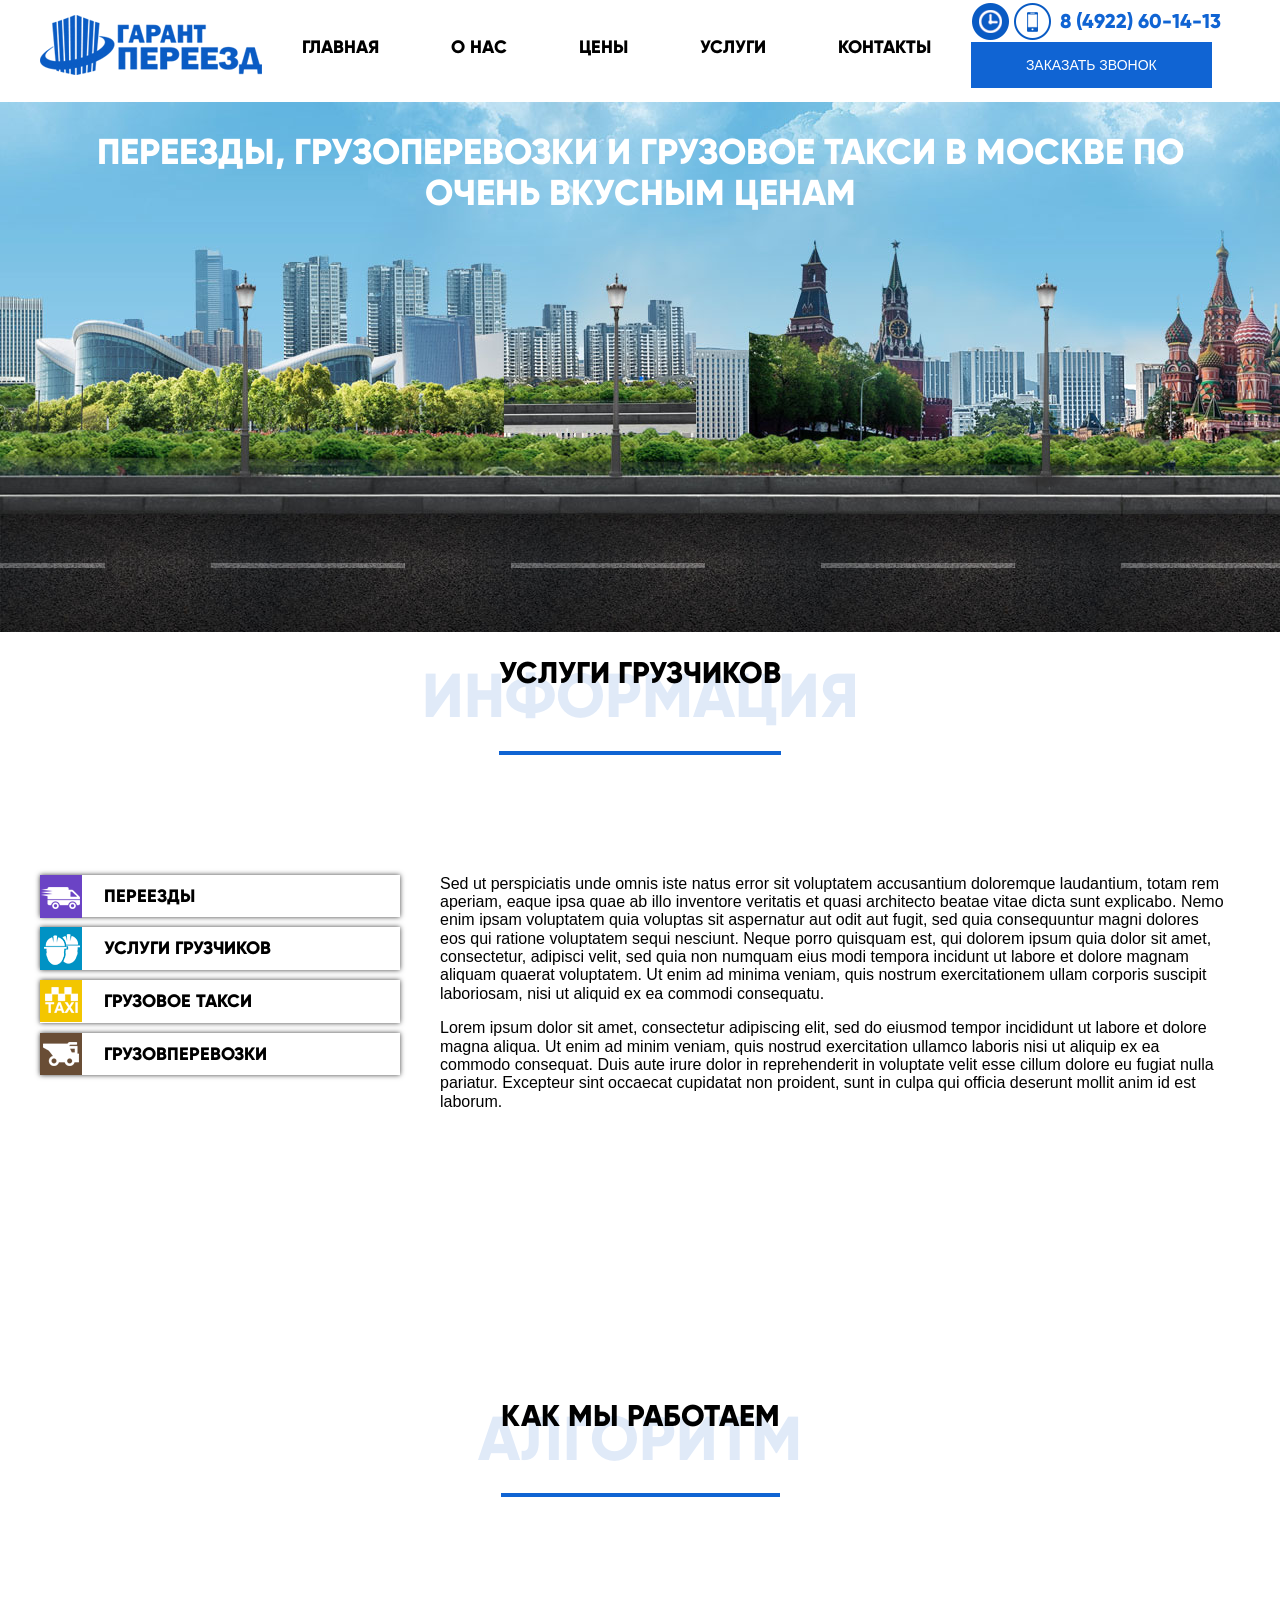
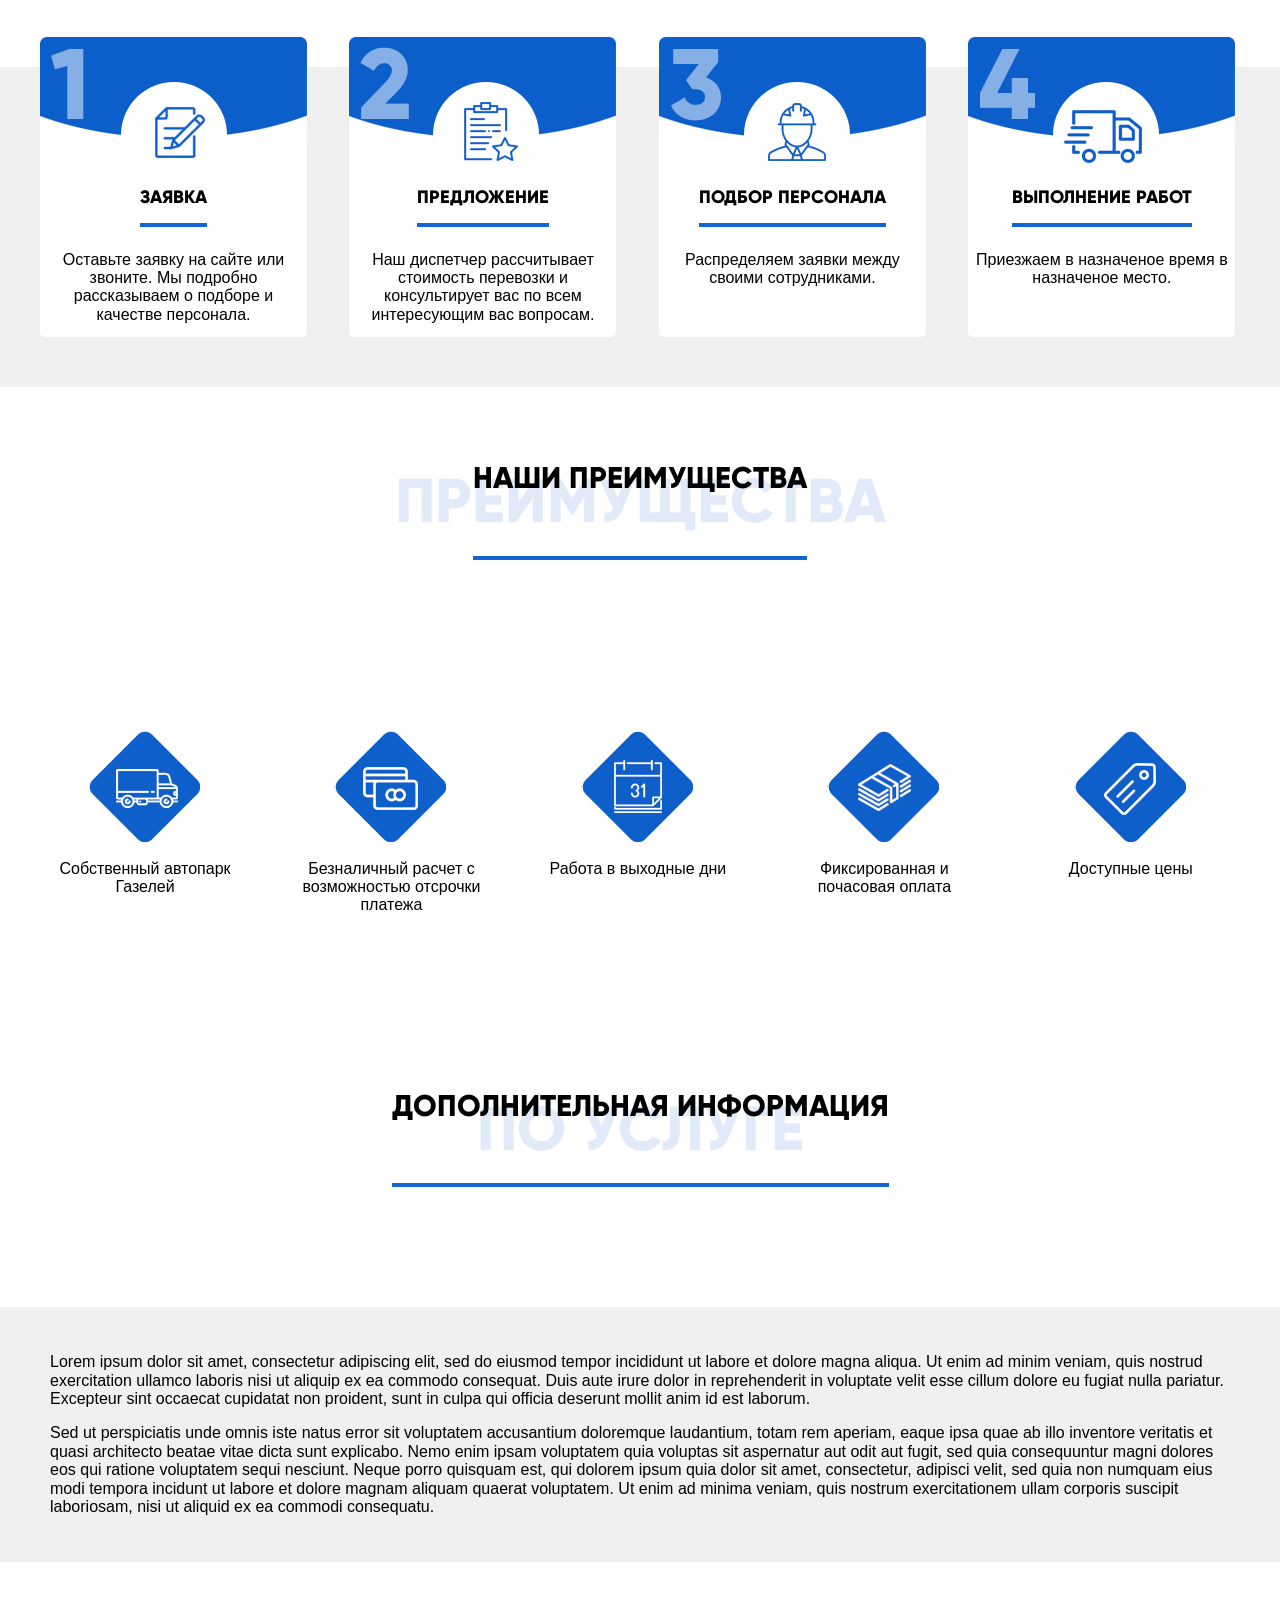
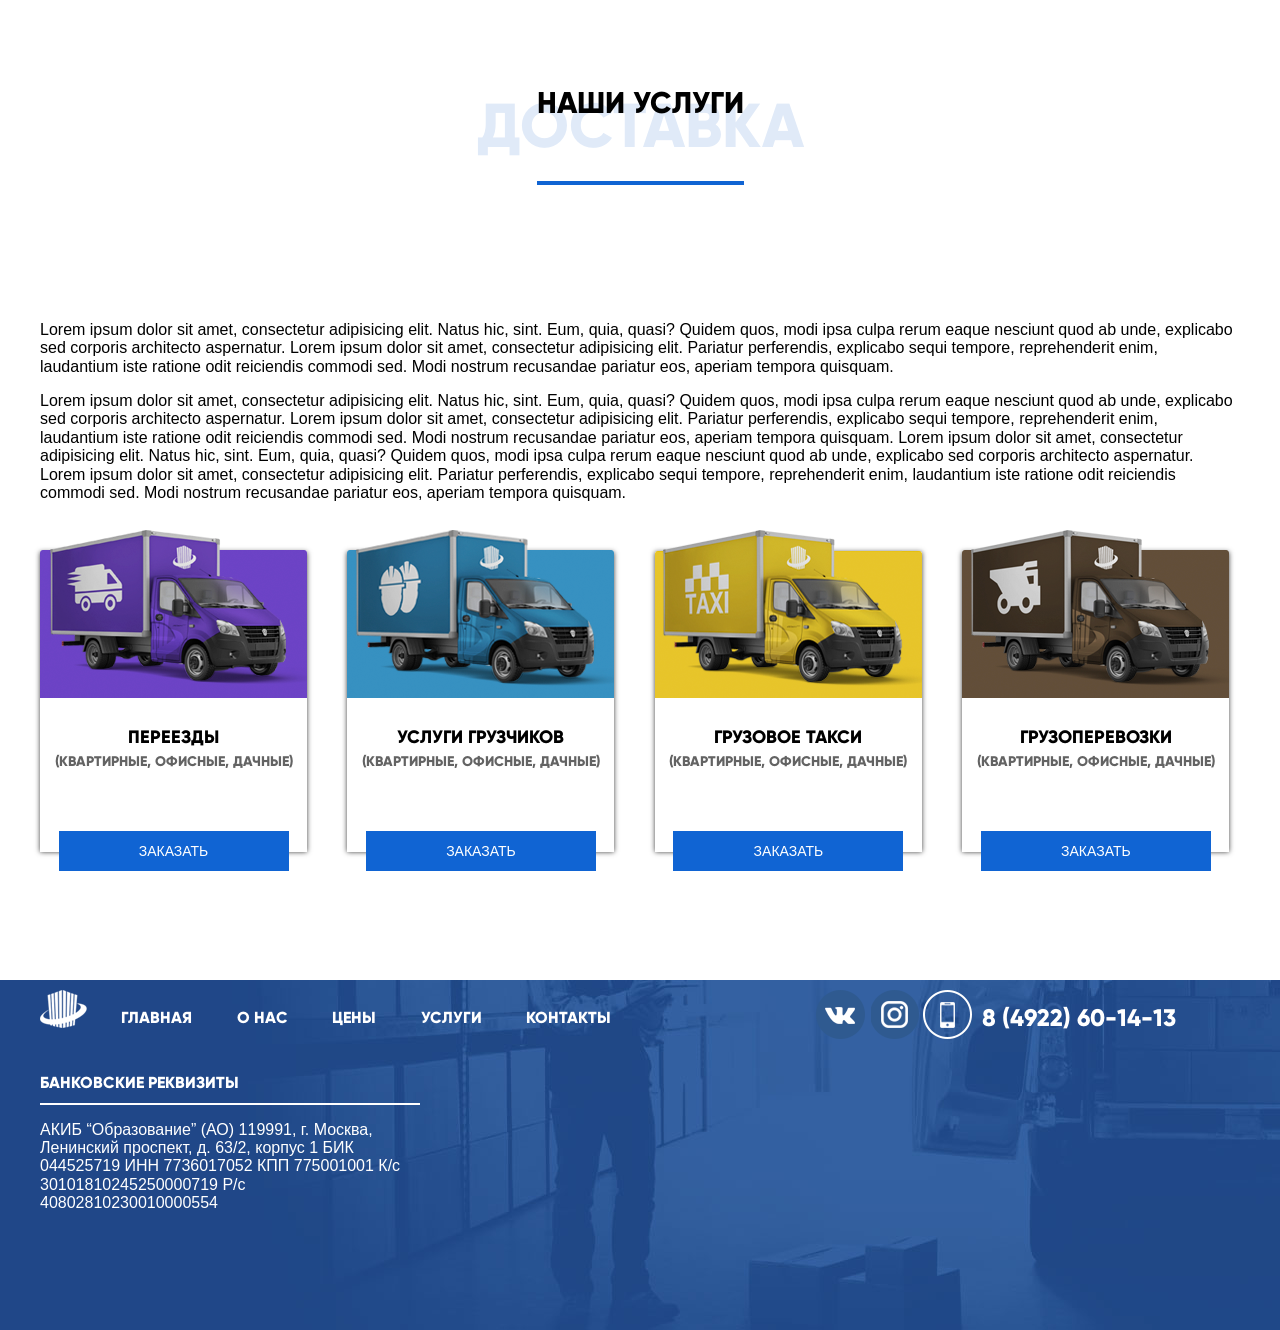
==== services.html @ 40ffd6b7 "All pages done + trucks.js" ====
<!DOCTYPE html>
<html lang="ru">
<head>
  <meta charset="utf-8">
  <title>First Page</title>
  <link rel="stylesheet" href="css/main.css">
  <script src="js/tabs.js"></script>
</head>
<body>
  <div class="wrapper">
    <div class="header">
      <div class="header-logo">
        <a class="header-logo__img" href="#"></a>
      </div>
      <div class="header-menu">
        <nav>
          <ul>
            <li><a href="#">Главная</a></li>
            <li><a href="#">О нас</a></li>
            <li><a href="#">Цены</a></li>
            <li><a href="#">Услуги</a></li>
            <li><a href="#">Контакты</a></li>
          </ul>
        </nav>
      </div>
      <div class="header-contacts">
        <div class="header-contacts__tel">
          <a class="header-contacts__icon-time" href="#"></a>
          <a class="header-contacts__icon-tel" href="#"></a>
          <a class="header-contacts__tel-number" href="#">8 (4922) 60-14-13</a>
        </div>
        <div class="header-contacts__btn">
          <a class="header-contacts__btn-link" href="#">Заказать звонок</a>
        </div>
      </div>
    </div>
  </div>
  <div class="bg-slider wrappper">
    <div class="slider-content">
      <h1>Переезды, грузоперевозки и грузовое такси в Москве по очень вкусным ценам</h1>
    </div>
  </div>
  <div class="main-headers">
    <h2>Услуги грузчиков</h2>
    <span class="sub-header">Информация</span>
  </div>
  <div class="wrapper">
    <div class="loader">
      <div class="tabs">
        <div class="tab">
          <button class="tablinks relocation" onclick="openService(event, 'Relocation')">Переезды</button>
          <button class="tablinks loaders" onclick="openService(event, 'Loaders')">Услуги грузчиков</button>
          <button class="tablinks taxi" onclick="openService(event, 'Taxi')">Грузовое такси</button>
          <button class="tablinks cargo" onclick="openService(event, 'Cargo')">Грузовперевозки</button>
        </div>
        <div id="Relocation" class="tabcontent">
          <p>
            Sed ut perspiciatis unde omnis iste natus error sit voluptatem accusantium doloremque laudantium, totam rem aperiam, eaque ipsa quae ab illo inventore veritatis et quasi architecto beatae vitae dicta sunt explicabo. Nemo enim ipsam voluptatem quia voluptas sit aspernatur aut odit aut fugit, sed quia consequuntur magni dolores eos qui ratione voluptatem sequi nesciunt. Neque porro quisquam est, qui dolorem ipsum quia dolor sit amet, consectetur, adipisci velit, sed quia non numquam eius modi tempora incidunt ut labore et dolore magnam aliquam quaerat voluptatem. Ut enim ad minima veniam, quis nostrum exercitationem ullam corporis suscipit laboriosam, nisi ut aliquid ex ea commodi consequatu.
          </p>
          <p>
            Lorem ipsum dolor sit amet, consectetur adipiscing elit, sed do eiusmod tempor incididunt ut labore et dolore magna aliqua. Ut enim ad minim veniam, quis nostrud exercitation ullamco laboris nisi ut aliquip ex ea commodo consequat. Duis aute irure dolor in reprehenderit in voluptate velit esse cillum dolore eu fugiat nulla pariatur. Excepteur sint occaecat cupidatat non proident, sunt in culpa qui officia deserunt mollit anim id est laborum.
          </p>
        </div>
        <div id="Loaders" class="tabcontent">
          <p>
            Sed ut perspiciatis unde omnis iste natus error sit voluptatem accusantium doloremque laudantium, totam rem aperiam, eaque ipsa quae ab illo inventore veritatis et quasi architecto beatae vitae dicta sunt explicabo. Nemo enim ipsam voluptatem quia voluptas sit aspernatur aut odit aut fugit, sed quia consequuntur magni dolores eos qui ratione voluptatem sequi nesciunt. Neque porro quisquam est, qui dolorem ipsum quia dolor sit amet, consectetur, adipisci velit, sed quia non numquam eius modi tempora incidunt ut labore et dolore magnam aliquam quaerat voluptatem. Ut enim ad minima veniam, quis nostrum exercitationem ullam corporis suscipit laboriosam, nisi ut aliquid ex ea commodi consequatu.
          </p>
          <p>
            Lorem ipsum dolor sit amet, consectetur adipiscing elit, sed do eiusmod tempor incididunt ut labore et dolore magna aliqua. Ut enim ad minim veniam, quis nostrud exercitation ullamco laboris nisi ut aliquip ex ea commodo consequat. Duis aute irure dolor 
          </p>
        </div>
        <div id="Taxi" class="tabcontent">
          <p>
            Sed ut perspiciatis unde omnis iste natus error sit voluptatem accusantium doloremque laudantium, totam rem aperiam, eaque ipsa quae ab illo inventore veritatis et quasi architecto beatae vitae dicta sunt explicabo. Nemo enim ipsam voluptatem quia voluptas sit aspernatur aut odit aut fugit, sed quia consequuntur magni dolores eos qui ratione voluptatem sequi nesciunt. Neque porro quisquam est, qui dolorem ipsum quia dolor sit amet, consectetur, adipisci velit, sed quia non numquam eius modi tempora incidunt ut labore et dolore magnam aliquam quaerat voluptatem. Ut enim ad minima veniam, quis nostrum exercitationem ullam corporis suscipit laboriosam, nisi ut aliquid ex ea commodi consequatu.
          </p>
        </div>
        <div id="Cargo" class="tabcontent">
          <p>
            Sed ut perspiciatis unde omnis iste natus error sit voluptatem accusantium doloremque laudantium, totam rem aperiam, eaque ipsa quae ab illo inventore veritatis et quasi architecto beatae vitae dicta sunt explicabo. Nemo enim ipsam voluptatem quia voluptas sit aspernatur aut odit aut fugit, sed quia consequuntur magni dolores eos qui ratione voluptatem sequi nesciunt. Neque porro quisquam est, qui dolorem ipsum quia dolor sit amet, consectetur, adipisci velit, sed quia non numquam eius modi tempora incidunt ut labore et dolore magnam aliquam quaerat voluptatem. Ut enim ad minima veniam, quis nostrum exercitationem ullam corporis suscipit laboriosam, nisi ut aliquid ex ea commodi consequatu.
          </p>
        </div>
      </div>
    </div>
  </div>

  <div class="main-headers">
    <h2>Как мы работаем</h2>
    <span class="sub-header">Алгоритм</span>
  </div>
  <div class="bg-algorithm wrapper">
    <div class="algorithm-list">
      <div class="algorithm-item">
        <span class="algorithm-item__number">1</span>
        <div class="algorith-item__icon zayavka"></div>
        <div class="algorith-item__text">
          <h4>Заявка</h4>
          <span>
            Оставьте заявку на сайте или звоните. Мы подробно рассказываем о подборе и качестве персонала.
          </span>
        </div>
      </div>
      <div class="algorithm-item">
        <span class="algorithm-item__number">2</span>
        <div class="algorith-item__icon predlogeniye"></div>
        <div class="algorith-item__text">
          <h4>Предложение</h4>
          <span>
            Наш диспетчер рассчитывает стоимость перевозки и консультирует вас по всем  интересующим вас вопросам.
          </span>
        </div>
      </div>
      <div class="algorithm-item">
        <span class="algorithm-item__number">3</span>
        <div class="algorith-item__icon personal"></div>
        <div class="algorith-item__text">
          <h4>Подбор персонала</h4>
          <span>
            Распределяем заявки между своими сотрудниками.
          </span>
        </div>
      </div>
      <div class="algorithm-item">
        <span class="algorithm-item__number">4</span>
        <div class="algorith-item__icon vypolneniye"></div>
        <div class="algorith-item__text">
          <h4>Выполнение работ</h4>
          <span>
            Приезжаем в назначеное время в назначеное место.
          </span>
        </div>
      </div>
    </div>
  </div>
  <div class="main-benefits">
    <div class="main-headers">
      <h2>Наши преимущества</h2>
      <span class="sub-header">Преимущества</span>
    </div>
    <div class="main-benefits__list">
      <div class="main-benefits__item">
        <div class="main-benefits__icon car"></div>
        <div class="main-benefits__text">
          Собственный автопарк Газелей
        </div>
      </div>
      <div class="main-benefits__item">
        <div class="main-benefits__icon pay"></div>
        <div class="main-benefits__text">
          Безналичный расчет с возможностью отсрочки платежа
        </div>
      </div>
      <div class="main-benefits__item">
        <div class="main-benefits__icon weekend"></div>
        <div class="main-benefits__text">
          Работа в выходные дни
        </div>
      </div>
      <div class="main-benefits__item">
        <div class="main-benefits__icon perhour"></div>
        <div class="main-benefits__text">
          Фиксированная и почасовая оплата
        </div>
      </div>
      <div class="main-benefits__item">
        <div class="main-benefits__icon prices"></div>
        <div class="main-benefits__text">
          Доступные цены
        </div>
      </div>
    </div>
  </div>
  <div class="main-headers">
        <h2>Дополнительная информация</h2>
        <span class="sub-header">По услуге</span>
      </div>
  <div class="bg-additional wrapper">
    <div class="additional">
      <div class="additional-content">
        <p>
          Lorem ipsum dolor sit amet, consectetur adipiscing elit, sed do eiusmod tempor incididunt ut labore et dolore magna aliqua. Ut enim ad minim veniam, quis nostrud exercitation ullamco laboris nisi ut aliquip ex ea commodo consequat. Duis aute irure dolor in reprehenderit in voluptate velit esse cillum dolore eu fugiat nulla pariatur. Excepteur sint occaecat cupidatat non proident, sunt in culpa qui officia deserunt mollit anim id est laborum.
        </p>
        <p>
          Sed ut perspiciatis unde omnis iste natus error sit voluptatem accusantium doloremque laudantium, totam rem aperiam, eaque ipsa quae ab illo inventore veritatis et quasi architecto beatae vitae dicta sunt explicabo. Nemo enim ipsam voluptatem quia voluptas sit aspernatur aut odit aut fugit, sed quia consequuntur magni dolores eos qui ratione voluptatem sequi nesciunt. Neque porro quisquam est, qui dolorem ipsum quia dolor sit amet, consectetur, adipisci velit, sed quia non numquam eius modi tempora incidunt ut labore et dolore magnam aliquam quaerat voluptatem. Ut enim ad minima veniam, quis nostrum exercitationem ullam corporis suscipit laboriosam, nisi ut aliquid ex ea commodi consequatu.
        </p>
      </div>
    </div>
  </div>
  
  <div class="wrapper">
    <div class="main-services">
      <div class="main-headers">
        <h2>Наши услуги</h2>
        <span class="sub-header">Доставка</span>
      </div>
      <div class="main-text">
        <p>
          Lorem ipsum dolor sit amet, consectetur adipisicing elit. Natus hic, sint. Eum, quia, quasi? Quidem quos, modi ipsa culpa rerum eaque nesciunt quod ab unde, explicabo sed corporis architecto aspernatur. Lorem ipsum dolor sit amet, consectetur adipisicing elit. Pariatur perferendis, explicabo sequi tempore, reprehenderit enim, laudantium iste ratione odit reiciendis commodi sed. Modi nostrum recusandae pariatur eos, aperiam tempora quisquam.
        </p>
        <p>
          Lorem ipsum dolor sit amet, consectetur adipisicing elit. Natus hic, sint. Eum, quia, quasi? Quidem quos, modi ipsa culpa rerum eaque nesciunt quod ab unde, explicabo sed corporis architecto aspernatur. Lorem ipsum dolor sit amet, consectetur adipisicing elit. Pariatur perferendis, explicabo sequi tempore, reprehenderit enim, laudantium iste ratione odit reiciendis commodi sed. Modi nostrum recusandae pariatur eos, aperiam tempora quisquam.
          Lorem ipsum dolor sit amet, consectetur adipisicing elit. Natus hic, sint. Eum, quia, quasi? Quidem quos, modi ipsa culpa rerum eaque nesciunt quod ab unde, explicabo sed corporis architecto aspernatur. Lorem ipsum dolor sit amet, consectetur adipisicing elit. Pariatur perferendis, explicabo sequi tempore, reprehenderit enim, laudantium iste ratione odit reiciendis commodi sed. Modi nostrum recusandae pariatur eos, aperiam tempora quisquam.
        </p>
      </div>
      <div class="main-services__list">
        <div class="main-services__item">
          <div class="main-services__item-img">
            <img width="267" height="168" src="upload/services/gazel_violet.png">  
          </div>
          <div class="main-services__item-headers">
            <h4>Переезды</h4>
            <span class="main-services__item-subheaders">(квартирные, офисные, дачные)</span>
          </div>
          <div class="main-services__item-btn">
            <a class="main-services__item-btn-link" href="#">Заказать</a>
          </div>
        </div>
        <div class="main-services__item">
          <div class="main-services__item-img">
            <img width="267" height="168" src="upload/services/gazel_blue.png">  
          </div>
          <div class="main-services__item-headers">
            <h4>Услуги грузчиков</h4>
            <span class="main-services__item-subheaders">(квартирные, офисные, дачные)</span>
          </div>
          <div class="main-services__item-btn">
            <a class="main-services__item-btn-link" href="#">Заказать</a>
          </div>
        </div>
        <div class="main-services__item">
          <div class="main-services__item-img">
            <img width="267" height="168" src="upload/services/gazel_yellow.png">  
          </div>
          <div class="main-services__item-headers">
            <h4>Грузовое такси</h4>
            <span class="main-services__item-subheaders">(квартирные, офисные, дачные)</span>
          </div>
          <div class="main-services__item-btn">
            <a class="main-services__item-btn-link" href="#">Заказать</a>
          </div>
        </div>
        <div class="main-services__item">
          <div class="main-services__item-img">
            <img width="267" height="168" src="upload/services/gazel_brown.png">  
          </div>
          <div class="main-services__item-headers">
            <h4>Грузоперевозки</h4>
            <span class="main-services__item-subheaders">(квартирные, офисные, дачные)</span>
          </div>
          <div class="main-services__item-btn">
            <a class="main-services__item-btn-link" href="#">Заказать</a>
          </div>
        </div>
      </div>
    </div>
  </div>
  <div class="bg-footer wrapper">
    <div class="footer-content">
      <div class="footer-content__top">
        <div class="footer-logo">
          <a class="footer-logo__img" href="#"></a>
        </div>
        <div class="footer-menu">
          <ul>
            <li><a href="#">Главная</a></li>
            <li><a href="#">О нас</a></li>
            <li><a href="#">Цены</a></li>
            <li><a href="#">Услуги</a></li>
            <li><a href="#">Контакты</a></li>
          </ul>
        </div>
        <div class="footer-top__contacts">
          <div class="footer-icons">
            <a class="footer-icon vk" href="#"></a>
            <a class="footer-icon instagram" href="#"></a>
          </div>
          <div class="footer-tel">
            <a href="#">8 (4922) 60-14-13</a>
          </div>
        </div>
      </div>
      <div class="footer-content__bottom">
        <div class="footer-text">
          <h3>Банковские реквизиты</h3>
          <p>
            АКИБ “Образование” (АО) 
            119991, г. Москва, Ленинский проспект, д. 63/2, корпус 1 
            БИК 044525719 
            ИНН 7736017052 
            КПП 775001001 
            К/с 30101810245250000719 
            Р/с 40802810230010000554
          </p>
        </div>
        <div class="footer-widget">
          <script type="text/javascript" src="http://vk.com/js/api/openapi.js?142"></script>
          <!-- VK Widget -->
          <div id="vk_groups"></div>
          <script type="text/javascript">
            VK.Widgets.Group("vk_groups", {mode: 3, no_cover: 1}, 64517307);
          </script>
        </div>
      </div>
    </div>
  </div>
</body>
</html>
---- css/main.css ----
/*! normalize.css v4.2.0 | MIT License | github.com/necolas/normalize.css */
/*=======================================================*/
/* Normalize.css & REDY.IO styleguide START */
/*=======================================================*/
/**
 * 1. Change the default font family in all browsers (opinionated).
 * 2. Correct the line height in all browsers.
 * 3. Prevent adjustments of font size after orientation changes in IE and iOS.
 */
html {
  font-family: sans-serif;
  /* 1 */
  line-height: 1.15;
  /* 2 */
  -ms-text-size-adjust: 100%;
  /* 3 */
  -webkit-text-size-adjust: 100%;
  /* 3 */ }

/**
 * Remove the margin in all browsers (opinionated).
 */
body {
  margin: 0;
  box-sizing: border-box; }

/* HTML5 display definitions
   ========================================================================== */
/**
 * Add the correct display in IE 9-.
 * 1. Add the correct display in Edge, IE, and Firefox.
 * 2. Add the correct display in IE.
 */
article,
aside,
details,
figcaption,
figure,
footer,
header,
main,
menu,
nav,
section,
summary {
  /* 1 */
  display: block; }

/**
 * Add the correct display in IE 9-.
 */
audio,
canvas,
progress,
video {
  display: inline-block; }

/**
 * Add the correct display in iOS 4-7.
 */
audio:not([controls]) {
  display: none;
  height: 0; }

/**
 * Add the correct vertical alignment in Chrome, Firefox, and Opera.
 */
progress {
  vertical-align: baseline; }

/**
 * Add the correct display in IE 10-.
 * 1. Add the correct display in IE.
 */
template,
[hidden] {
  display: none; }

/* Links
   ========================================================================== */
/**
 * 1. Remove the gray background on active links in IE 10.
 * 2. Remove gaps in links underline in iOS 8+ and Safari 8+.
 */
a {
  background-color: transparent;
  /* 1 */
  -webkit-text-decoration-skip: objects;
  /* 2 */ }

/**
 * Remove the outline on focused links when they are also active or hovered
 * in all browsers (opinionated).
 */
a:active,
a:hover {
  outline-width: 0; }

/* Text-level semantics
   ========================================================================== */
/**
 * 1. Remove the bottom border in Firefox 39-.
 * 2. Add the correct text decoration in Chrome, Edge, IE, Opera, and Safari.
 */
abbr[title] {
  border-bottom: none;
  /* 1 */
  text-decoration: underline;
  /* 2 */
  text-decoration: underline dotted;
  /* 2 */ }

/**
 * Prevent the duplicate application of `bolder` by the next rule in Safari 6.
 */
b,
strong {
  font-weight: inherit; }

/**
 * Add the correct font weight in Chrome, Edge, and Safari.
 */
b,
strong {
  font-weight: bolder; }

/**
 * Add the correct font style in Android 4.3-.
 */
dfn {
  font-style: italic; }

/**
 * Correct the font size and margin on `h1` elements within `section` and
 * `article` contexts in Chrome, Firefox, and Safari.
 */
h1 {
  font-size: 2em;
  margin: 0.67em 0; }

/**
 * Add the correct background and color in IE 9-.
 */
mark {
  background-color: #ff0;
  color: #000; }

/**
 * Add the correct font size in all browsers.
 */
small {
  font-size: 80%; }

/**
 * Prevent `sub` and `sup` elements from affecting the line height in
 * all browsers.
 */
sub,
sup {
  font-size: 75%;
  line-height: 0;
  position: relative;
  vertical-align: baseline; }

sub {
  bottom: -0.25em; }

sup {
  top: -0.5em; }

/* Embedded content
   ========================================================================== */
/**
 * Remove the border on images inside links in IE 10-.
 */
img {
  border-style: none; }

/**
 * Hide the overflow in IE.
 */
svg:not(:root) {
  overflow: hidden; }

/* Grouping content
   ========================================================================== */
/**
 * 1. Correct the inheritance and scaling of font size in all browsers.
 * 2. Correct the odd `em` font sizing in all browsers.
 */
code,
kbd,
pre,
samp {
  font-family: monospace, monospace;
  /* 1 */
  font-size: 1em;
  /* 2 */ }

/**
 * Add the correct margin in IE 8.
 */
figure {
  margin: 1em 40px; }

/**
 * 1. Add the correct box sizing in Firefox.
 * 2. Show the overflow in Edge and IE.
 */
hr {
  box-sizing: content-box;
  /* 1 */
  height: 0;
  /* 1 */
  overflow: visible;
  /* 2 */ }

/* Forms
   ========================================================================== */
/**
 * 1. Change font properties to `inherit` in all browsers (opinionated).
 * 2. Remove the margin in Firefox and Safari.
 */
button,
input,
optgroup,
select,
textarea {
  font: inherit;
  /* 1 */
  margin: 0;
  /* 2 */ }

/**
 * Restore the font weight unset by the previous rule.
 */
optgroup {
  font-weight: bold; }

/**
 * Show the overflow in IE.
 * 1. Show the overflow in Edge.
 */
button,
input {
  /* 1 */
  overflow: visible; }

/**
 * Remove the inheritance of text transform in Edge, Firefox, and IE.
 * 1. Remove the inheritance of text transform in Firefox.
 */
button,
select {
  /* 1 */
  text-transform: none; }

/**
 * 1. Prevent a WebKit bug where (2) destroys native `audio` and `video`
 *    controls in Android 4.
 * 2. Correct the inability to style clickable types in iOS and Safari.
 */
button,
html [type="button"],
[type="reset"],
[type="submit"] {
  -webkit-appearance: button;
  /* 2 */ }

/**
 * Remove the inner border and padding in Firefox.
 */
button::-moz-focus-inner,
[type="button"]::-moz-focus-inner,
[type="reset"]::-moz-focus-inner,
[type="submit"]::-moz-focus-inner {
  border-style: none;
  padding: 0; }

/**
 * Restore the focus styles unset by the previous rule.
 */
button:-moz-focusring,
[type="button"]:-moz-focusring,
[type="reset"]:-moz-focusring,
[type="submit"]:-moz-focusring {
  outline: 1px dotted ButtonText; }

/**
 * Change the border, margin, and padding in all browsers (opinionated).
 */
fieldset {
  border: 1px solid #c0c0c0;
  margin: 0 2px;
  padding: 0.35em 0.625em 0.75em; }

/**
 * 1. Correct the text wrapping in Edge and IE.
 * 2. Correct the color inheritance from `fieldset` elements in IE.
 * 3. Remove the padding so developers are not caught out when they zero out
 *    `fieldset` elements in all browsers.
 */
legend {
  box-sizing: border-box;
  /* 1 */
  color: inherit;
  /* 2 */
  display: table;
  /* 1 */
  max-width: 100%;
  /* 1 */
  padding: 0;
  /* 3 */
  white-space: normal;
  /* 1 */ }

/**
 * Remove the default vertical scrollbar in IE.
 */
textarea {
  overflow: auto; }

/**
 * 1. Add the correct box sizing in IE 10-.
 * 2. Remove the padding in IE 10-.
 */
[type="checkbox"],
[type="radio"] {
  box-sizing: border-box;
  /* 1 */
  padding: 0;
  /* 2 */ }

/**
 * Correct the cursor style of increment and decrement buttons in Chrome.
 */
[type="number"]::-webkit-inner-spin-button,
[type="number"]::-webkit-outer-spin-button {
  height: auto; }

/**
 * 1. Correct the odd appearance in Chrome and Safari.
 * 2. Correct the outline style in Safari.
 */
[type="search"] {
  -webkit-appearance: textfield;
  /* 1 */
  outline-offset: -2px;
  /* 2 */ }

/**
 * Remove the inner padding and cancel buttons in Chrome and Safari on OS X.
 */
[type="search"]::-webkit-search-cancel-button,
[type="search"]::-webkit-search-decoration {
  -webkit-appearance: none; }

/**
 * Correct the text style of placeholders in Chrome, Edge, and Safari.
 */
::-webkit-input-placeholder {
  color: inherit;
  opacity: 0.54; }

/**
 * 1. Correct the inability to style clickable types in iOS and Safari.
 * 2. Change font properties to `inherit` in Safari.
 */
::-webkit-file-upload-button {
  -webkit-appearance: button;
  /* 1 */
  font: inherit;
  /* 2 */ }

/*=======================================================*/
/* Normalize.css & REDY.IO styleguide END */
/*=======================================================*/
body {
  font-family: 'HelveticaNeueRomans', sans-serif;
  font-size: 16px; }

h1 {
  font-family: 'GilroyExtraBold', sans-serif;
  font-size: 36px; }

h2 {
  font-family: 'GilroyExtraBold', sans-serif;
  font-size: 30px; }

h3 {
  font-family: 'GilroyExtraBold', sans-serif;
  font-size: 24px; }

.main-headers span {
  font-family: 'GilroyExtraBold', sans-serif;
  font-size: 62px;
  color: #e0eaf8;
  text-transform: uppercase; }

.header-menu nav ul li a, .main-services__item .main-services__item-headers h4, .algorithm-list .algorithm-item .algorith-item__text h4, .tablinks {
  font-family: 'GilroyExtraBold', sans-serif;
  font-size: 18px;
  text-transform: uppercase;
  color: 212121; }

.header-contacts__tel-number {
  font-family: 'GilroyExtraBold', sans-serif;
  font-size: 20px;
  color: #1064d3; }

.header-contacts__btn-link, .main-services__item .main-services__item-btn a, .about-gallery__btn .about-gallery__btn-link {
  font-family: 'HelveticaNeueRomans', sans-serif;
  font-size: 14px;
  text-transform: uppercase;
  color: #fff; }

.main-services__item .main-services__item-headers span {
  font-family: 'GilroyExtraBold', sans-serif;
  font-size: 14px;
  text-transform: uppercase;
  color: #636363; }

.algorithm-list .algorithm-item .algorithm-item__number {
  font-family: 'GilroyExtraBold', sans-serif;
  font-size: 100px;
  color: #fefefe; }

.adress-info .adress-info__text {
  font-family: 'HelveticaNeueRomans', sans-serif;
  font-size: 20px;
  color: #fff; }

.adress-info .adress-info__contacts-tel, .footer-top__contacts .footer-tel a {
  font-family: 'GilroyExtraBold', sans-serif;
  font-size: 24px;
  color: #fff; }

.adress-info .adress-info__contacts-time, .footer-text h3 {
  font-family: 'GilroyExtraBold', sans-serif;
  font-size: 16px;
  text-transform: uppercase;
  color: #fff; }

.footer-menu ul li a {
  font-family: 'GilroyExtraBold', sans-serif;
  font-size: 16px;
  text-transform: uppercase;
  color: #fff; }

/*=======================================================*/
/* COMMON STYLE START */
/*=======================================================*/
@font-face {
  font-family: "HelveticaNeueRoman";
  src: url("../fonts/HelveticaNeueCyr-Roman.otf") format("opentype"); }
@font-face {
  font-family: "GilroyExtraBold";
  src: url("../fonts/RadomirTinkov-Gilroy-ExtraBold.otf") format("opentype"); }
* {
  box-sizing: border-box; }

a {
  text-decoration: none;
  color: #000; }

ul {
  padding-left: 0;
  list-style: none;
  margin: 0; }

.clearfix {
  clear: both; }

.wrapper {
  width: 100%; }

/*=======================================================*/
/* COMMON STYLE END */
/*=======================================================*/
/*=======================================================*/
/* HEADER STYLE START */
/*=======================================================*/
.header {
  margin: 0 auto;
  width: 1200px; }

.header-logo {
  width: 222px;
  display: inline-block;
  margin: 15px 0px; }

.header-logo__img {
  background: url("../img/logo.png") no-repeat;
  display: block;
  width: 222px;
  height: 60px; }

.header-menu {
  width: 700px;
  display: inline-block;
  vertical-align: top; }
  .header-menu nav ul {
    display: flex;
    justify-content: space-around;
    line-height: 95px;
    height: 95px; }
    .header-menu nav ul li {
      height: 95px;
      vertical-align: top;
      line-height: 95px; }
      .header-menu nav ul li a {
        display: block;
        height: 70px; }
        .header-menu nav ul li a:hover {
          border-bottom: solid 4px #1064d3; }

.header-contacts {
  width: 250px;
  display: inline-block;
  vertical-align: top; }

.header-contacts__tel {
  height: 46px;
  text-align: right;
  margin-top: 10px;
  position: relative; }
  .header-contacts__tel .header-contacts__icon-time {
    background: url("../img/sprite.png") 0 0 no-repeat;
    width: 40px;
    height: 40px;
    display: block;
    position: absolute;
    top: -8px; }
  .header-contacts__tel .header-contacts__icon-tel {
    background: url("../img/sprite.png") -45px 0px no-repeat;
    width: 40px;
    height: 40px;
    display: block;
    position: absolute;
    top: -8px;
    left: 42px; }

.header-contacts__btn {
  width: 255px;
  height: 46px; }

.header-contacts__btn-link {
  width: 270px;
  padding: 15px 55px;
  background: #1064d3; }
  .header-contacts__btn-link:hover {
    background: #093774; }

/*=======================================================*/
/* HEADER STYLE END */
/*=======================================================*/
/*=======================================================*/
/* SLIDER STYLE START */
/*=======================================================*/
.bg-slider {
  min-height: 530px;
  background: url("../img/bg-slider.jpg") no-repeat; }
  .bg-slider .slider-content {
    margin: 0 auto;
    width: 1200px;
    position: relative; }
    .bg-slider .slider-content h1 {
      color: #fff;
      text-align: center;
      padding-top: 30px;
      margin-top: 0;
      text-transform: uppercase; }
    .bg-slider .slider-content .slider-content__man {
      position: absolute;
      bottom: -418px;
      margin-left: auto;
      margin-right: auto;
      left: 0;
      right: 0;
      width: 692px;
      height: 397px;
      background: url(../img/bg-slider__man.jpg) no-repeat;
      z-index: 15; }

.road-back {
  position: absolute;
  top: 250px;
  overflow: hidden;
  width: 100%;
  min-width: 768px;
  height: 325px;
  background: transparent; }

.road-front {
  position: absolute;
  top: 315px;
  overflow: hidden;
  width: 100%;
  min-width: 768px;
  height: 320px;
  background: transparent; }

.road-back .car {
  position: absolute; }

.road-front .truck {
  position: absolute; }

/*=======================================================*/
/* SLIDER STYLE END */
/*=======================================================*/
/*=======================================================*/
/* MAIN STYLE START */
/*=======================================================*/
.bg-main {
  margin-top: -24px;
  background: url("../img/bg-geometric-gradient.jpg") no-repeat; }

.main-services {
  margin: 0 auto;
  width: 1200px; }

.main-headers {
  text-align: center;
  position: relative; }
  .main-headers h2 {
    text-transform: uppercase;
    margin-bottom: 120px;
    display: inline-block;
    margin-top: 0;
    padding-top: 24px;
    padding-bottom: 60px;
    position: relative;
    z-index: 2;
    border-bottom: 4px solid #1064d3; }
  .main-headers span {
    position: absolute;
    left: 0;
    right: 0;
    top: 5px;
    margin-left: auto;
    margin-right: auto;
    width: 600px;
    padding-top: 24px; }

.main-services__list {
  margin: 50px 0 120px; }

.main-services__item {
  -webkit-box-shadow: 0px 0px 5px 0px rgba(0, 0, 0, 0.75);
  -moz-box-shadow: 0px 0px 5px 0px rgba(0, 0, 0, 0.75);
  box-shadow: 0px 0px 5px 0px rgba(0, 0, 0, 0.75);
  width: 267px;
  display: inline-block;
  margin-right: 36px;
  min-height: 300px;
  background: #fff; }
  .main-services__item:nth-child(4n) {
    margin-right: 0px; }
  .main-services__item .main-services__item-img {
    margin-bottom: 20px; }
    .main-services__item .main-services__item-img img {
      margin-top: -22px; }
  .main-services__item .main-services__item-headers {
    text-align: center; }
    .main-services__item .main-services__item-headers h4 {
      margin-bottom: 5px; }
  .main-services__item .main-services__item-btn {
    width: 230px;
    height: 40px;
    text-align: center;
    margin-left: auto;
    margin-right: auto;
    padding-top: 60px; }
    .main-services__item .main-services__item-btn a {
      display: block;
      width: 230px;
      height: 40px;
      background: #1064d3;
      line-height: 40px; }
      .main-services__item .main-services__item-btn a:hover {
        background: #093774; }

.main-benefits__list {
  width: 1200px;
  margin: 50px auto 150px; }
  .main-benefits__list .main-benefits__item {
    width: 210px;
    display: inline-block;
    margin-right: 32px;
    text-align: center;
    position: relative;
    padding-top: 100px;
    vertical-align: top; }
    .main-benefits__list .main-benefits__item .main-benefits__icon {
      position: absolute;
      top: 0;
      left: 48px;
      width: 112px;
      height: 112px; }
    .main-benefits__list .main-benefits__item:last-of-type {
      margin-right: 0px; }
    .main-benefits__list .main-benefits__item .main-benefits__text {
      padding-top: 30px; }
    .main-benefits__list .main-benefits__item .car {
      background: url("../img/sprite.png") 0 -40px no-repeat; }
    .main-benefits__list .main-benefits__item .pay {
      background: url("../img/sprite.png") -112px -40px no-repeat; }
    .main-benefits__list .main-benefits__item .weekend {
      background: url("../img/sprite.png") -224px -40px no-repeat; }
    .main-benefits__list .main-benefits__item .perhour {
      background: url("../img/sprite.png") -336px -40px no-repeat; }
    .main-benefits__list .main-benefits__item .prices {
      background: url("../img/sprite.png") -448px -40px no-repeat; }

.bg-algorithm {
  background: #f0f0f0; }

.algorithm-list {
  width: 1200px;
  margin: 50px auto;
  padding-bottom: 50px; }
  .algorithm-list .algorithm-item {
    width: 267px;
    min-height: 300px;
    display: inline-block;
    vertical-align: top;
    margin-right: 38px;
    position: relative;
    background: url("../img/bg-algorithm-item.png") no-repeat;
    background-color: #fff;
    border-radius: 5px;
    margin-top: -30px; }
    .algorithm-list .algorithm-item:last-of-type {
      margin-right: 0; }
    .algorithm-list .algorithm-item .algorithm-item__number {
      position: absolute;
      top: -10px;
      left: 10px;
      color: rgba(255, 255, 255, 0.5); }
    .algorithm-list .algorithm-item .algorith-item__icon {
      width: 112px;
      height: 112px;
      display: block;
      top: 44px;
      left: 81px;
      position: absolute; }
    .algorithm-list .algorithm-item .zayavka {
      background: url("../img/sprite.png") -70px -365px no-repeat; }
    .algorithm-list .algorithm-item .predlogeniye {
      background: url("../img/sprite.png") -179px -365px no-repeat; }
    .algorithm-list .algorithm-item .personal {
      background: url("../img/sprite.png") -288px -365px no-repeat; }
    .algorithm-list .algorithm-item .vypolneniye {
      background: url("../img/sprite.png") -398px -365px no-repeat; }
    .algorithm-list .algorithm-item .algorith-item__text {
      text-align: center; }
      .algorithm-list .algorithm-item .algorith-item__text h4 {
        display: inline-block;
        margin-top: 150px;
        padding-bottom: 15px;
        border-bottom: 4px solid #1064d3; }
      .algorithm-list .algorithm-item .algorith-item__text span {
        display: block; }

.bg-adress {
  background: #1064d3; }

.adress-content {
  margin: 0 auto;
  width: 1200px;
  padding-bottom: 30px; }

.adress-info {
  width: 400px;
  margin: 20px;
  display: inline-block;
  vertical-align: top;
  padding-top: 30px; }
  .adress-info .adress-info__text {
    border-top: 1px solid #fff; }
  .adress-info .adress-info__contacts {
    padding-left: 50px; }
  .adress-info .adress-info__contacts-tel {
    display: block;
    margin: 30px 5px;
    position: relative; }
    .adress-info .adress-info__contacts-tel:before {
      content: "";
      position: absolute;
      display: block;
      left: -60px;
      top: -11px;
      width: 50px;
      height: 50px;
      background: url("../img/sprite.png") -3px -242px no-repeat; }
  .adress-info .adress-info__contacts-time {
    margin: 30px 5px;
    position: relative; }
    .adress-info .adress-info__contacts-time:before {
      content: "";
      position: absolute;
      display: block;
      left: -60px;
      top: -11px;
      width: 50px;
      height: 50px;
      background: url("../img/sprite.png") -3px -305px no-repeat; }

.adress-map {
  width: 750px;
  display: inline-block;
  vertical-align: top;
  margin-top: -30px; }

.about {
  margin: 0 auto;
  width: 1200px; }

.about-gallery {
  width: 560px;
  height: 680px;
  background: #e7e7e7;
  margin-top: 150px;
  display: inline-block;
  margin-bottom: 60px; }
  .about-gallery .about-gallery__list {
    padding: 35px 10px 35px 19px; }
    .about-gallery .about-gallery__list .about-gallery__item {
      width: 150px;
      display: inline-block;
      margin-right: 35px;
      margin-bottom: 35px; }
      .about-gallery .about-gallery__list .about-gallery__item img {
        border-radius: 5px;
        border: 3px solid #fff; }
      .about-gallery .about-gallery__list .about-gallery__item:nth-child(3n) {
        margin-right: 0; }

.about-gallery__btn {
  text-align: center; }
  .about-gallery__btn .about-gallery__btn-link {
    width: 270px;
    padding: 15px 55px;
    background: #1064d3; }
    .about-gallery__btn .about-gallery__btn-link:hover {
      background: #093774; }

.about-content {
  width: 600px;
  margin-left: 30px;
  display: inline-block;
  vertical-align: top;
  padding-top: 60px;
  margin-bottom: 60px; }

/*=======================================================*/
/* MAIN STYLE END */
/*=======================================================*/
/*=======================================================*/
/* FOOTER STYLE START */
/*=======================================================*/
.bg-footer {
  background: url("../img/bg-footer.jpg") no-repeat;
  min-height: 350px; }

.footer-content {
  width: 1200px;
  margin: 0 auto; }

.footer-logo {
  width: 47px;
  display: inline-block;
  margin: 10px 0px; }

.footer-logo__img {
  background: url("../img/logo_small.png") no-repeat;
  display: block;
  width: 47px;
  height: 38px; }

.footer-menu {
  width: 700px;
  display: inline-block;
  vertical-align: top; }
  .footer-menu ul {
    line-height: 75px;
    height: 75px;
    margin-left: 30px; }
    .footer-menu ul li {
      display: inline-block;
      line-height: 75px;
      height: 75px;
      margin-right: 40px; }
      .footer-menu ul li:last-of-type {
        margin-right: 0; }
      .footer-menu ul li a {
        display: block; }

.footer-top__contacts {
  display: inline-block;
  width: 380px;
  text-align: right;
  vertical-align: top;
  line-height: 75px; }
  .footer-top__contacts .footer-icons {
    position: relative; }
    .footer-top__contacts .footer-icons .footer-icon {
      display: block;
      width: 50px;
      height: 50px;
      position: absolute;
      right: 0;
      top: 0; }
    .footer-top__contacts .footer-icons .vk {
      left: 20px;
      top: 10px;
      background: url("../img/sprite.png") -73px -251px no-repeat; }
      .footer-top__contacts .footer-icons .vk:hover {
        background: url("../img/sprite.png") -73px -305px no-repeat; }
    .footer-top__contacts .footer-icons .instagram {
      left: 75px;
      top: 10px;
      background: url("../img/sprite.png") -134px -251px no-repeat; }
      .footer-top__contacts .footer-icons .instagram:hover {
        background: url("../img/sprite.png") -134px -305px no-repeat; }
  .footer-top__contacts .footer-tel a {
    position: relative; }
    .footer-top__contacts .footer-tel a:before {
      content: "";
      position: absolute;
      display: block;
      left: -60px;
      top: -14px;
      width: 50px;
      height: 50px;
      background: url("../img/sprite.png") -3px -242px no-repeat; }

.footer-text {
  width: 380px;
  display: inline-block; }
  .footer-text h3 {
    border-bottom: 2px solid #fff;
    padding-bottom: 10px; }
  .footer-text p {
    color: #fff; }

.footer-widget {
  float: right;
  margin-right: 60px; }

/*=======================================================*/
/* FOOTER STYLE END */
/*=======================================================*/
/*=======================================================*/
/* SERVICES PAGE STYLE START */
/*=======================================================*/
.bg-additional {
  background: #f0f0f0; }

.additional {
  margin: 0 auto;
  width: 1200px;
  margin-bottom: 100px; }
  .additional .additional-content {
    padding: 30px 10px; }

.loader {
  margin: 0 auto;
  width: 1200px;
  margin-bottom: 100px; }

.tabs {
  min-height: 400px; }

/* Style the tab */
div.tab {
  float: left;
  width: 30%;
  min-height: 300px; }

/* Style the buttons inside the tab */
div.tab button {
  display: block;
  background-color: #fff;
  padding: 11px 16px;
  margin-bottom: 10px;
  width: 100%;
  border: none;
  outline: none;
  text-align: left;
  cursor: pointer;
  transition: 0.3s;
  padding-left: 64px;
  -webkit-box-shadow: 0px 0px 5px 0px rgba(0, 0, 0, 0.75);
  -moz-box-shadow: 0px 0px 5px 0px rgba(0, 0, 0, 0.75);
  box-shadow: 0px 0px 5px 0px rgba(0, 0, 0, 0.75); }

.tablinks {
  position: relative; }

.tablinks:before {
  content: "";
  display: block;
  width: 43px;
  height: 43px;
  position: absolute;
  top: 0;
  left: -1px; }

.relocation:before {
  background: url("../img/sprite.png") -7px -372px no-repeat; }

.loaders:before {
  background: url("../img/sprite.png") -7px -419px no-repeat; }

.taxi:before {
  background: url("../img/sprite.png") -7px -468px no-repeat; }

.cargo:before {
  background: url("../img/sprite.png") -7px -515px no-repeat; }

/* Change background color of buttons on hover */
div.tab .relocation:hover {
  background-color: #6c43c5;
  color: #fff; }

div.tab .loaders:hover {
  background-color: #3791c1;
  color: #fff; }

div.tab .taxi:hover {
  background-color: #e7c52a;
  color: #fff; }

div.cargo .taxi:hover {
  background-color: #624e39;
  color: #fff; }

/* Create an active/current "tab button" class */
div.tab button.relocation.active {
  background-color: #6c43c5;
  color: #fff; }

div.tab button.loaders.active {
  background-color: #3791c1;
  color: #fff; }

div.tab button.taxi.active {
  background-color: #e7c52a;
  color: #fff; }

div.tab button.cargo.active {
  background-color: #624e39;
  color: #fff; }

/* Style the tab content */
.tabcontent {
  display: none;
  float: left;
  padding: 0px 12px 5px 40px;
  width: 70%;
  min-height: 300px; }
  .tabcontent p {
    margin-top: 0; }

/*=======================================================*/
/* SERVICES PAGE STYLE END */
/*=======================================================*/

/*# sourceMappingURL=main.css.map */
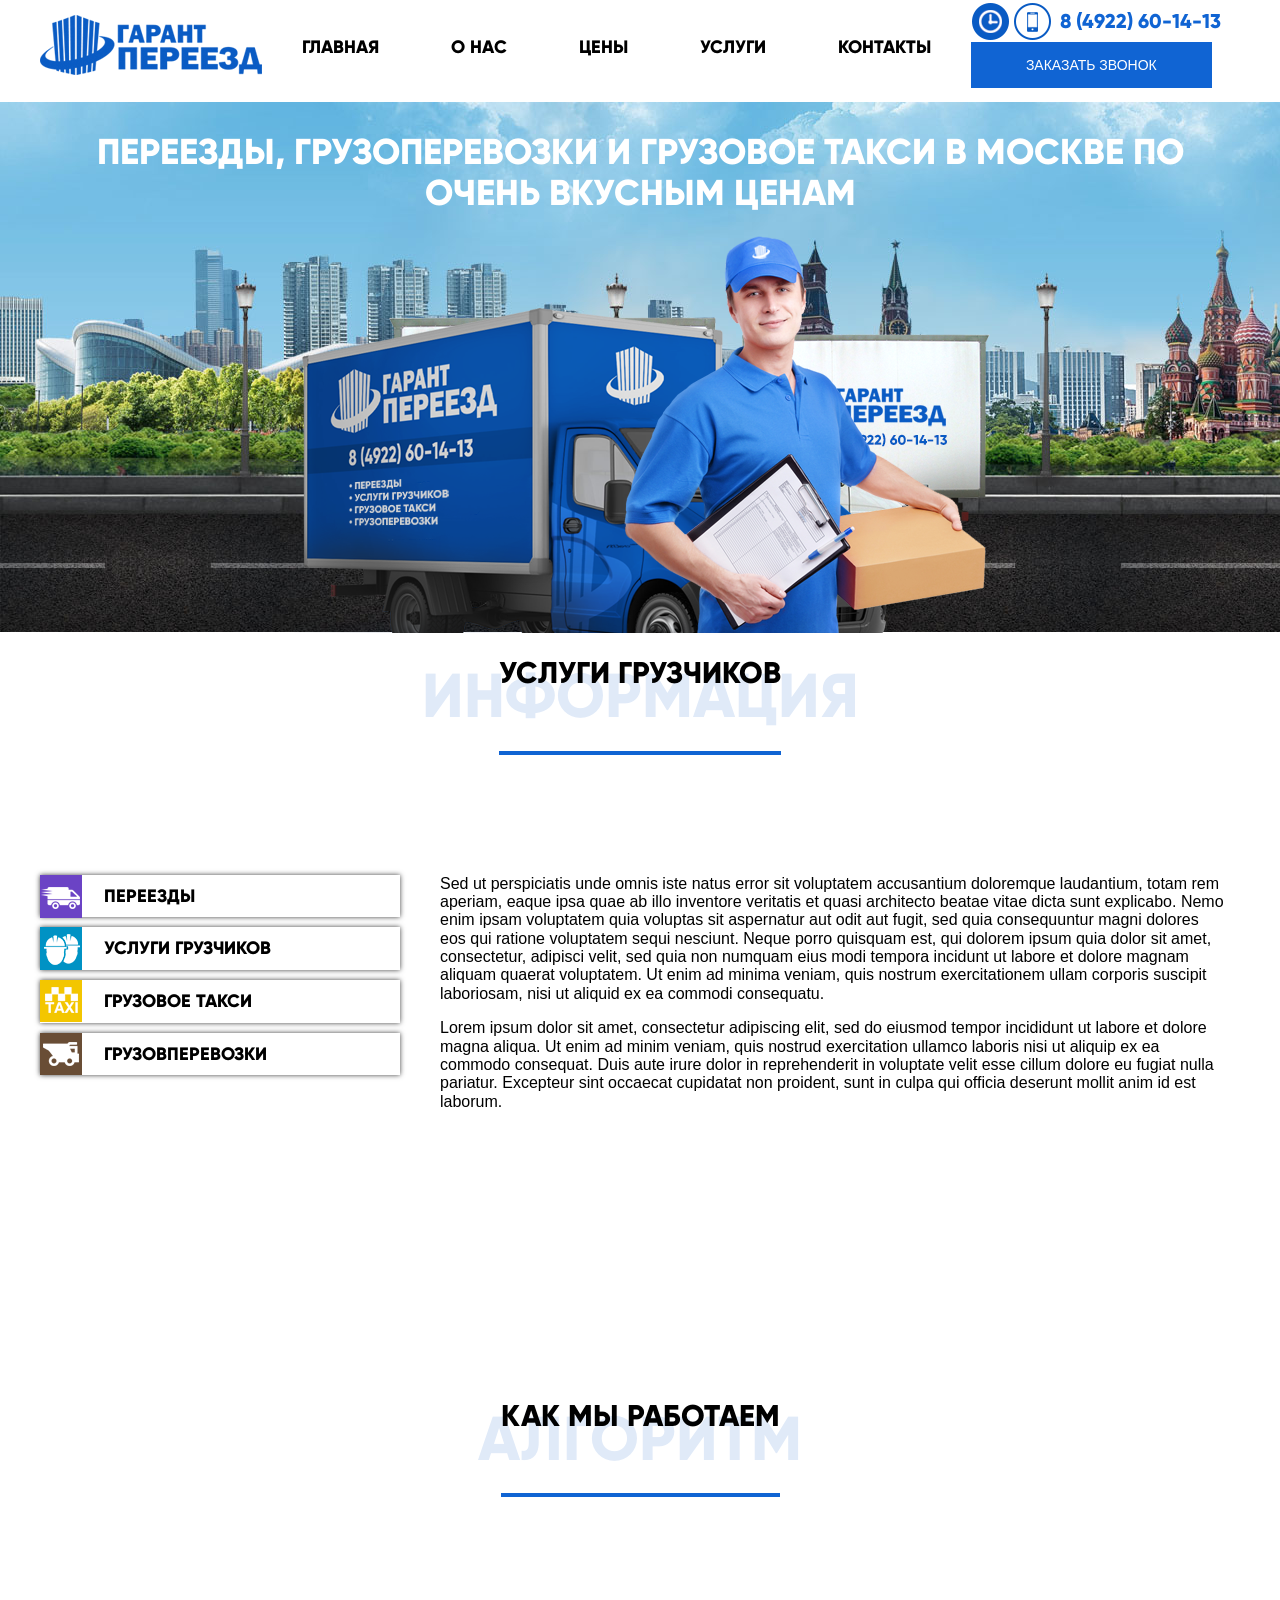
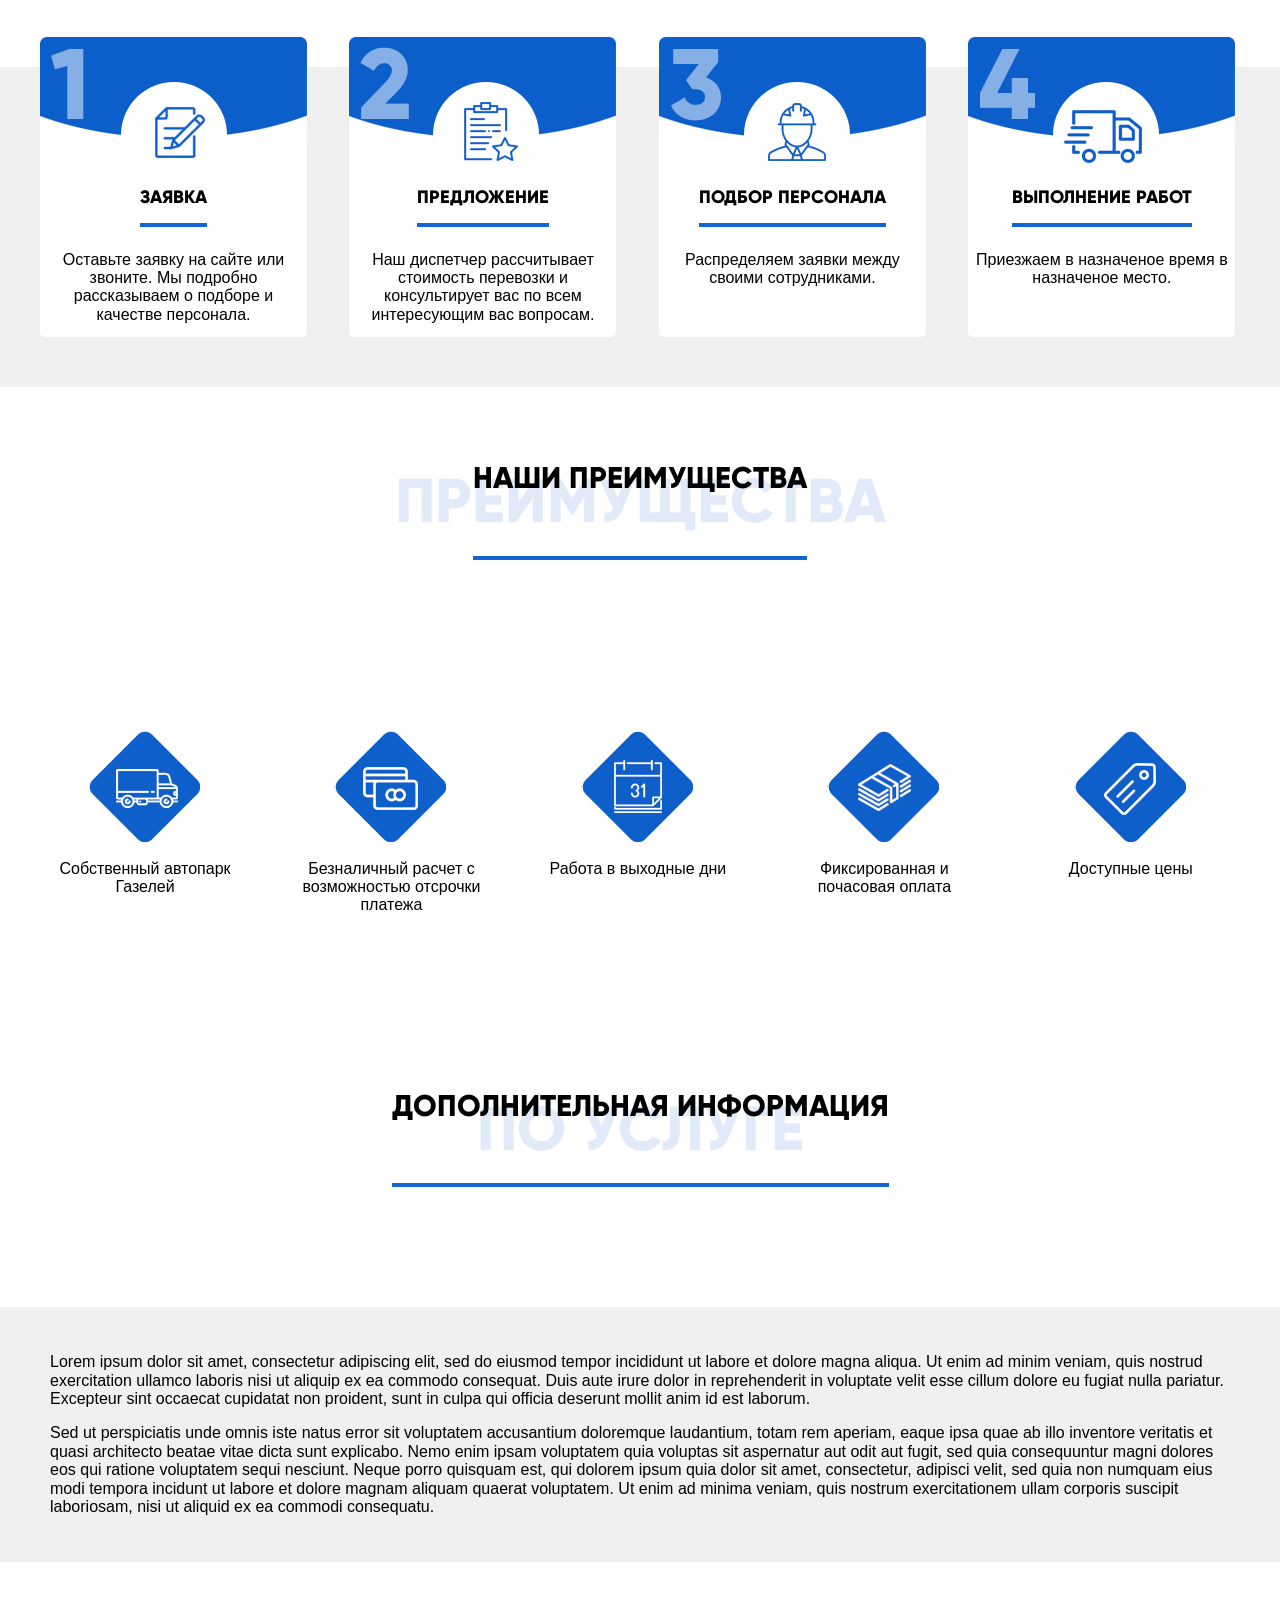
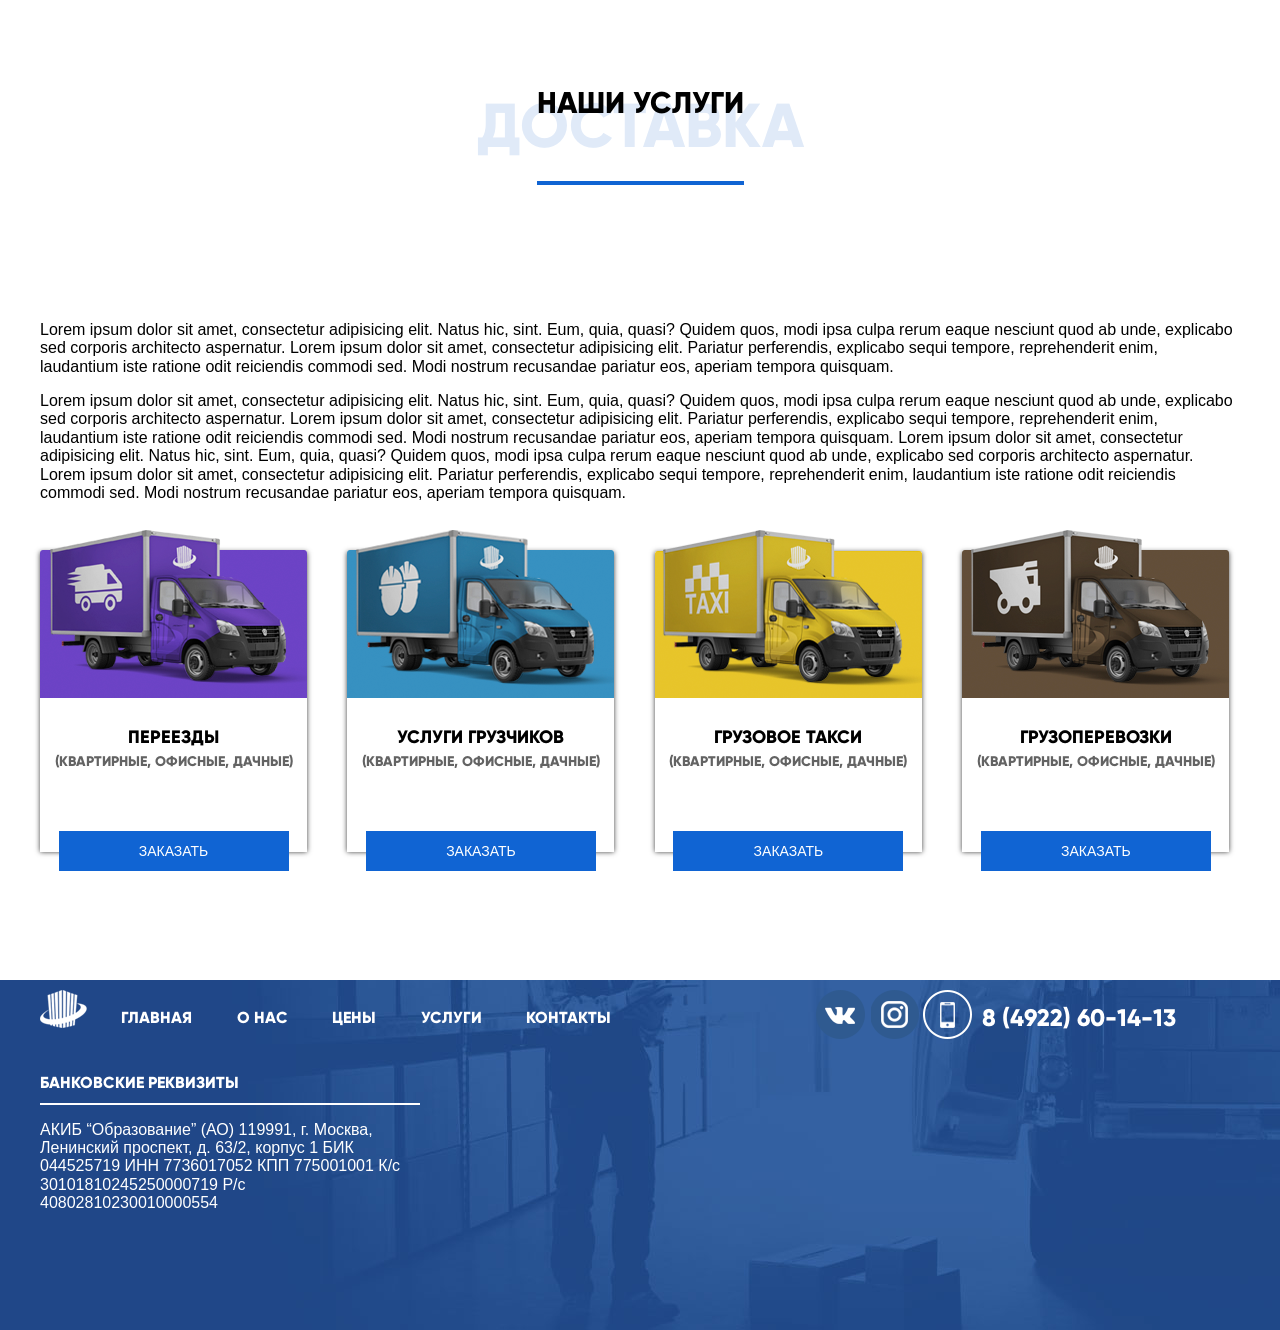
==== commit 7ebf6ca9: "Fix service.html page (adding trucks)" ====
--- a/services.html
+++ b/services.html
@@ -5,6 +5,8 @@
   <title>First Page</title>
   <link rel="stylesheet" href="css/main.css">
   <script src="js/tabs.js"></script>
+  <script src="https://code.jquery.com/jquery-1.10.2.js"></script>
+  <script src="js/trucks.js"></script>
 </head>
 <body>
   <div class="wrapper">
@@ -38,7 +40,10 @@
   <div class="bg-slider wrappper">
     <div class="slider-content">
       <h1>Переезды, грузоперевозки и грузовое такси в Москве по очень вкусным ценам</h1>
-    </div>
+      <div class="slider-content__man"></div>
+    </div>
+    <div class="road-back"></div>
+    <div class="road-front"></div>
   </div>
   <div class="main-headers">
     <h2>Услуги грузчиков</h2>
